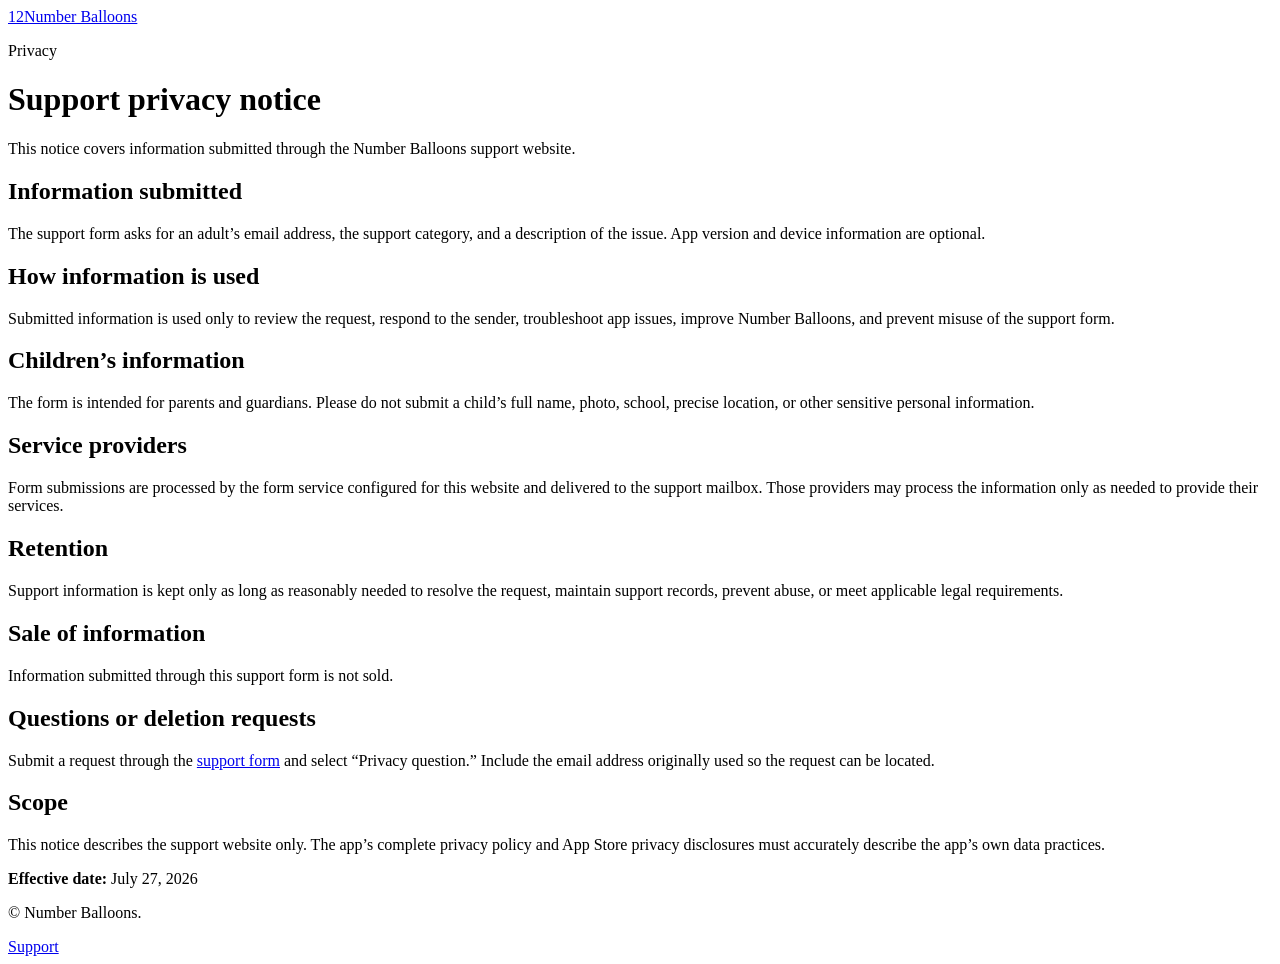
==== public/privacy.html @ dadfad73 "Add support privacy notice" ====
<!doctype html>
<html lang="en">
<head>
  <meta charset="utf-8">
  <meta name="viewport" content="width=device-width, initial-scale=1">
  <meta name="description" content="Privacy notice for the Number Balloons support website.">
  <meta name="theme-color" content="#fff8e7">
  <title>Support Privacy Notice — Number Balloons</title>
  <link rel="icon" href="/favicon.svg" type="image/svg+xml">
  <link rel="stylesheet" href="/styles.css">
  <script src="/script.js" defer></script>
</head>
<body>
  <main class="page-shell">
    <header class="hero">
      <a class="brand" href="/" aria-label="Return to Number Balloons support"><span class="brand-mark" aria-hidden="true">12</span><span>Number Balloons</span></a>
      <p class="eyebrow">Privacy</p>
      <h1>Support privacy notice</h1>
      <p class="intro">This notice covers information submitted through the Number Balloons support website.</p>
    </header>
    <article class="support-card policy">
      <h2>Information submitted</h2><p>The support form asks for an adult’s email address, the support category, and a description of the issue. App version and device information are optional.</p>
      <h2>How information is used</h2><p>Submitted information is used only to review the request, respond to the sender, troubleshoot app issues, improve Number Balloons, and prevent misuse of the support form.</p>
      <h2>Children’s information</h2><p>The form is intended for parents and guardians. Please do not submit a child’s full name, photo, school, precise location, or other sensitive personal information.</p>
      <h2>Service providers</h2><p>Form submissions are processed by the form service configured for this website and delivered to the support mailbox. Those providers may process the information only as needed to provide their services.</p>
      <h2>Retention</h2><p>Support information is kept only as long as reasonably needed to resolve the request, maintain support records, prevent abuse, or meet applicable legal requirements.</p>
      <h2>Sale of information</h2><p>Information submitted through this support form is not sold.</p>
      <h2>Questions or deletion requests</h2><p>Submit a request through the <a href="/">support form</a> and select “Privacy question.” Include the email address originally used so the request can be located.</p>
      <h2>Scope</h2><p>This notice describes the support website only. The app’s complete privacy policy and App Store privacy disclosures must accurately describe the app’s own data practices.</p>
      <p class="field-help"><strong>Effective date:</strong> July 27, 2026</p>
    </article>
  </main>
  <footer><p>&copy; <span id="current-year"></span> Number Balloons.</p><nav aria-label="Footer"><a href="/">Support</a></nav></footer>
</body>
</html>
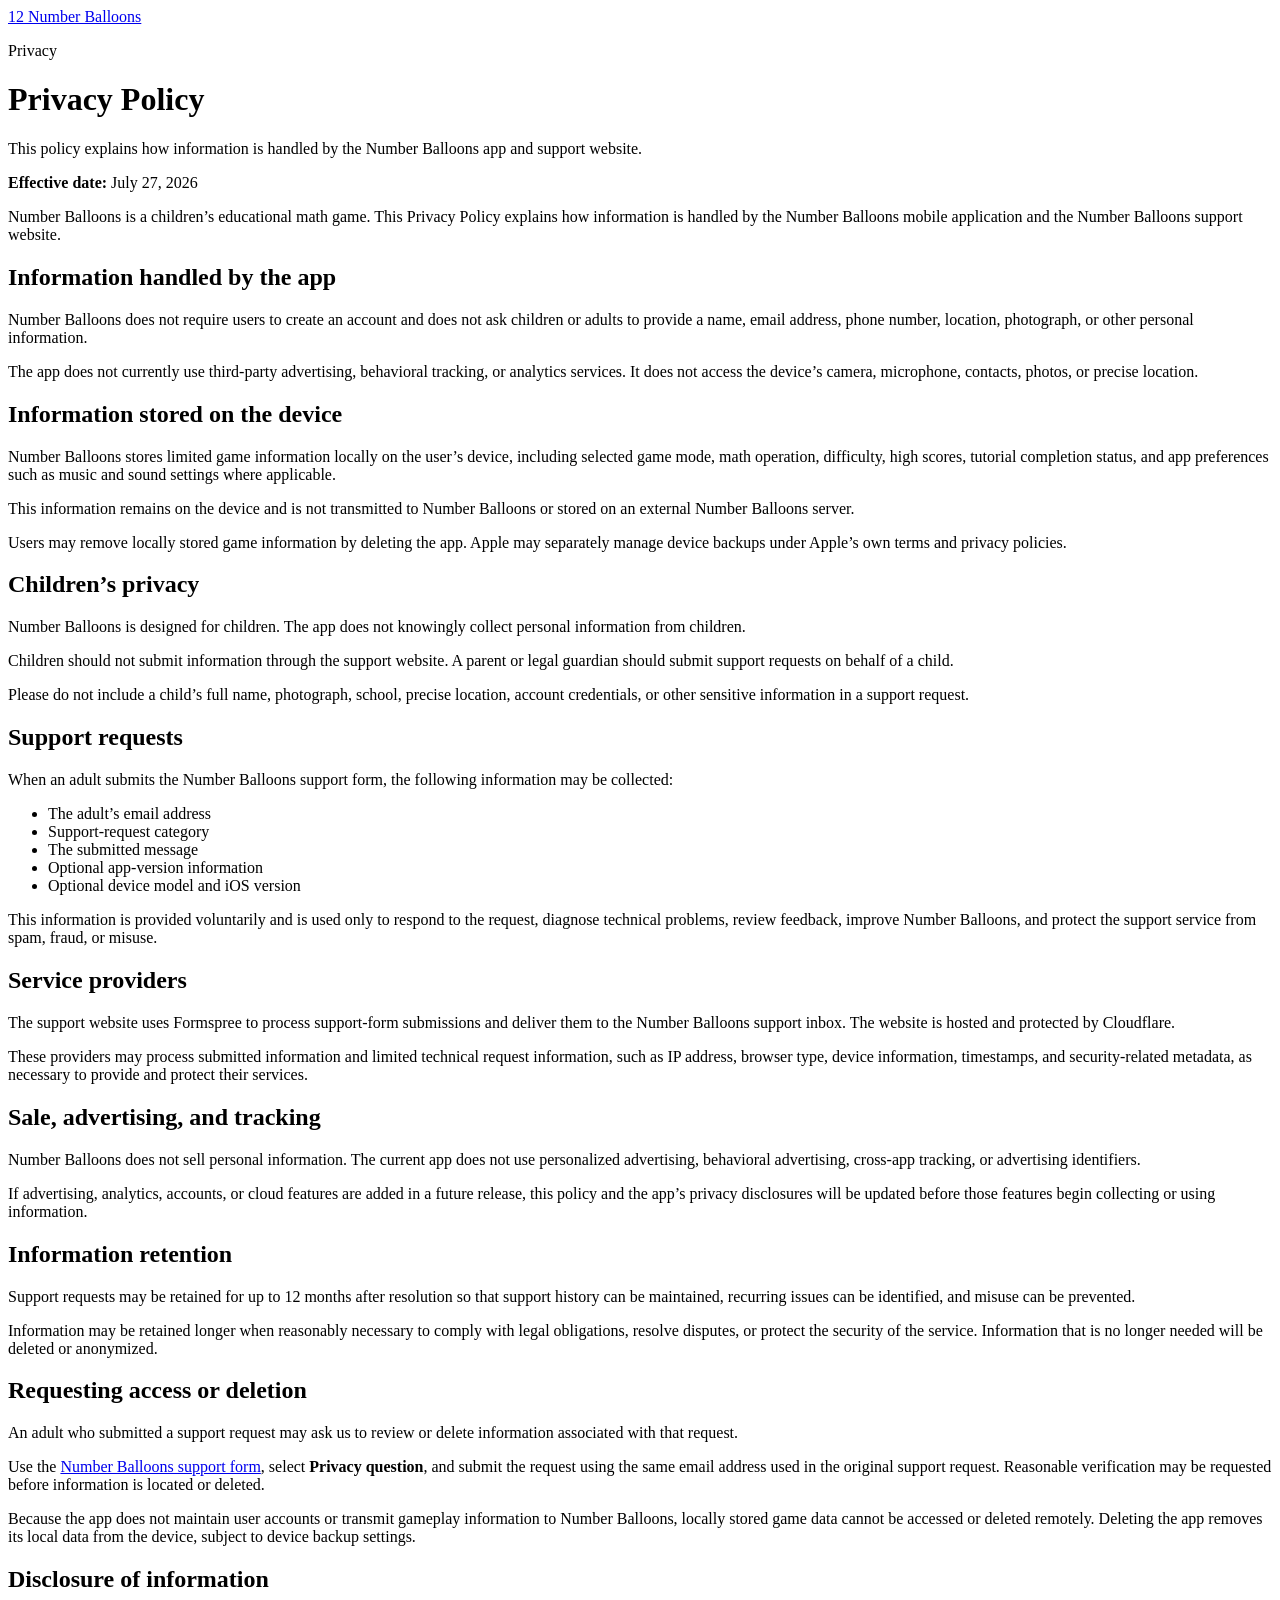
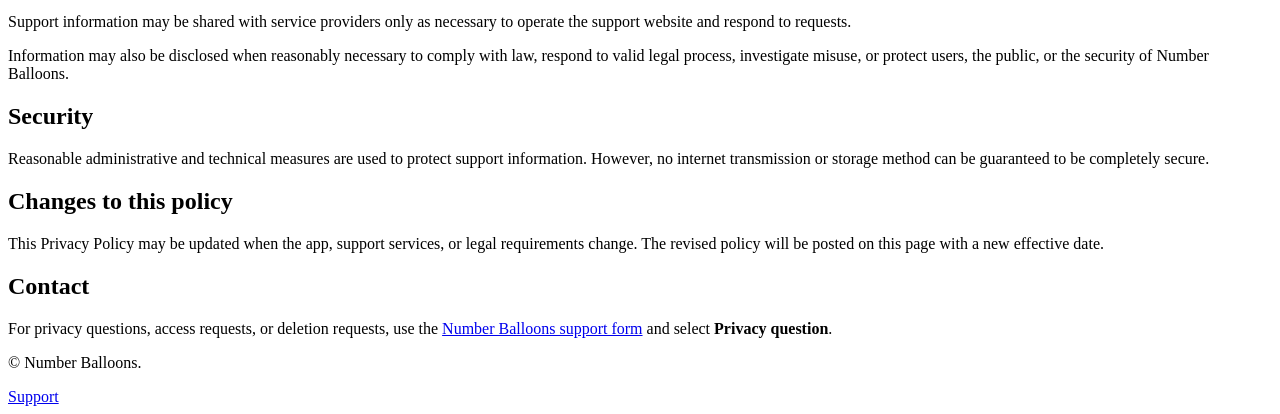
==== commit 2166884a: "Publish complete Number Balloons privacy policy" ====
--- a/public/privacy.html
+++ b/public/privacy.html
@@ -3,9 +3,9 @@
 <head>
   <meta charset="utf-8">
   <meta name="viewport" content="width=device-width, initial-scale=1">
-  <meta name="description" content="Privacy notice for the Number Balloons support website.">
+  <meta name="description" content="Privacy Policy for the Number Balloons app and support website.">
   <meta name="theme-color" content="#fff8e7">
-  <title>Support Privacy Notice — Number Balloons</title>
+  <title>Privacy Policy — Number Balloons</title>
   <link rel="icon" href="/favicon.svg" type="image/svg+xml">
   <link rel="stylesheet" href="/styles.css">
   <script src="/script.js" defer></script>
@@ -13,23 +13,80 @@
 <body>
   <main class="page-shell">
     <header class="hero">
-      <a class="brand" href="/" aria-label="Return to Number Balloons support"><span class="brand-mark" aria-hidden="true">12</span><span>Number Balloons</span></a>
+      <a class="brand" href="/" aria-label="Return to Number Balloons support">
+        <span class="brand-mark" aria-hidden="true">12</span>
+        <span>Number Balloons</span>
+      </a>
       <p class="eyebrow">Privacy</p>
-      <h1>Support privacy notice</h1>
-      <p class="intro">This notice covers information submitted through the Number Balloons support website.</p>
+      <h1>Privacy Policy</h1>
+      <p class="intro">This policy explains how information is handled by the Number Balloons app and support website.</p>
     </header>
+
     <article class="support-card policy">
-      <h2>Information submitted</h2><p>The support form asks for an adult’s email address, the support category, and a description of the issue. App version and device information are optional.</p>
-      <h2>How information is used</h2><p>Submitted information is used only to review the request, respond to the sender, troubleshoot app issues, improve Number Balloons, and prevent misuse of the support form.</p>
-      <h2>Children’s information</h2><p>The form is intended for parents and guardians. Please do not submit a child’s full name, photo, school, precise location, or other sensitive personal information.</p>
-      <h2>Service providers</h2><p>Form submissions are processed by the form service configured for this website and delivered to the support mailbox. Those providers may process the information only as needed to provide their services.</p>
-      <h2>Retention</h2><p>Support information is kept only as long as reasonably needed to resolve the request, maintain support records, prevent abuse, or meet applicable legal requirements.</p>
-      <h2>Sale of information</h2><p>Information submitted through this support form is not sold.</p>
-      <h2>Questions or deletion requests</h2><p>Submit a request through the <a href="/">support form</a> and select “Privacy question.” Include the email address originally used so the request can be located.</p>
-      <h2>Scope</h2><p>This notice describes the support website only. The app’s complete privacy policy and App Store privacy disclosures must accurately describe the app’s own data practices.</p>
-      <p class="field-help"><strong>Effective date:</strong> July 27, 2026</p>
+      <p><strong>Effective date:</strong> July 27, 2026</p>
+
+      <p>Number Balloons is a children’s educational math game. This Privacy Policy explains how information is handled by the Number Balloons mobile application and the Number Balloons support website.</p>
+
+      <h2>Information handled by the app</h2>
+      <p>Number Balloons does not require users to create an account and does not ask children or adults to provide a name, email address, phone number, location, photograph, or other personal information.</p>
+      <p>The app does not currently use third-party advertising, behavioral tracking, or analytics services. It does not access the device’s camera, microphone, contacts, photos, or precise location.</p>
+
+      <h2>Information stored on the device</h2>
+      <p>Number Balloons stores limited game information locally on the user’s device, including selected game mode, math operation, difficulty, high scores, tutorial completion status, and app preferences such as music and sound settings where applicable.</p>
+      <p>This information remains on the device and is not transmitted to Number Balloons or stored on an external Number Balloons server.</p>
+      <p>Users may remove locally stored game information by deleting the app. Apple may separately manage device backups under Apple’s own terms and privacy policies.</p>
+
+      <h2>Children’s privacy</h2>
+      <p>Number Balloons is designed for children. The app does not knowingly collect personal information from children.</p>
+      <p>Children should not submit information through the support website. A parent or legal guardian should submit support requests on behalf of a child.</p>
+      <p>Please do not include a child’s full name, photograph, school, precise location, account credentials, or other sensitive information in a support request.</p>
+
+      <h2>Support requests</h2>
+      <p>When an adult submits the Number Balloons support form, the following information may be collected:</p>
+      <ul>
+        <li>The adult’s email address</li>
+        <li>Support-request category</li>
+        <li>The submitted message</li>
+        <li>Optional app-version information</li>
+        <li>Optional device model and iOS version</li>
+      </ul>
+      <p>This information is provided voluntarily and is used only to respond to the request, diagnose technical problems, review feedback, improve Number Balloons, and protect the support service from spam, fraud, or misuse.</p>
+
+      <h2>Service providers</h2>
+      <p>The support website uses Formspree to process support-form submissions and deliver them to the Number Balloons support inbox. The website is hosted and protected by Cloudflare.</p>
+      <p>These providers may process submitted information and limited technical request information, such as IP address, browser type, device information, timestamps, and security-related metadata, as necessary to provide and protect their services.</p>
+
+      <h2>Sale, advertising, and tracking</h2>
+      <p>Number Balloons does not sell personal information. The current app does not use personalized advertising, behavioral advertising, cross-app tracking, or advertising identifiers.</p>
+      <p>If advertising, analytics, accounts, or cloud features are added in a future release, this policy and the app’s privacy disclosures will be updated before those features begin collecting or using information.</p>
+
+      <h2>Information retention</h2>
+      <p>Support requests may be retained for up to 12 months after resolution so that support history can be maintained, recurring issues can be identified, and misuse can be prevented.</p>
+      <p>Information may be retained longer when reasonably necessary to comply with legal obligations, resolve disputes, or protect the security of the service. Information that is no longer needed will be deleted or anonymized.</p>
+
+      <h2>Requesting access or deletion</h2>
+      <p>An adult who submitted a support request may ask us to review or delete information associated with that request.</p>
+      <p>Use the <a href="/">Number Balloons support form</a>, select <strong>Privacy question</strong>, and submit the request using the same email address used in the original support request. Reasonable verification may be requested before information is located or deleted.</p>
+      <p>Because the app does not maintain user accounts or transmit gameplay information to Number Balloons, locally stored game data cannot be accessed or deleted remotely. Deleting the app removes its local data from the device, subject to device backup settings.</p>
+
+      <h2>Disclosure of information</h2>
+      <p>Support information may be shared with service providers only as necessary to operate the support website and respond to requests.</p>
+      <p>Information may also be disclosed when reasonably necessary to comply with law, respond to valid legal process, investigate misuse, or protect users, the public, or the security of Number Balloons.</p>
+
+      <h2>Security</h2>
+      <p>Reasonable administrative and technical measures are used to protect support information. However, no internet transmission or storage method can be guaranteed to be completely secure.</p>
+
+      <h2>Changes to this policy</h2>
+      <p>This Privacy Policy may be updated when the app, support services, or legal requirements change. The revised policy will be posted on this page with a new effective date.</p>
+
+      <h2>Contact</h2>
+      <p>For privacy questions, access requests, or deletion requests, use the <a href="/">Number Balloons support form</a> and select <strong>Privacy question</strong>.</p>
     </article>
   </main>
-  <footer><p>&copy; <span id="current-year"></span> Number Balloons.</p><nav aria-label="Footer"><a href="/">Support</a></nav></footer>
+
+  <footer>
+    <p>&copy; <span id="current-year"></span> Number Balloons.</p>
+    <nav aria-label="Footer"><a href="/">Support</a></nav>
+  </footer>
 </body>
 </html>
